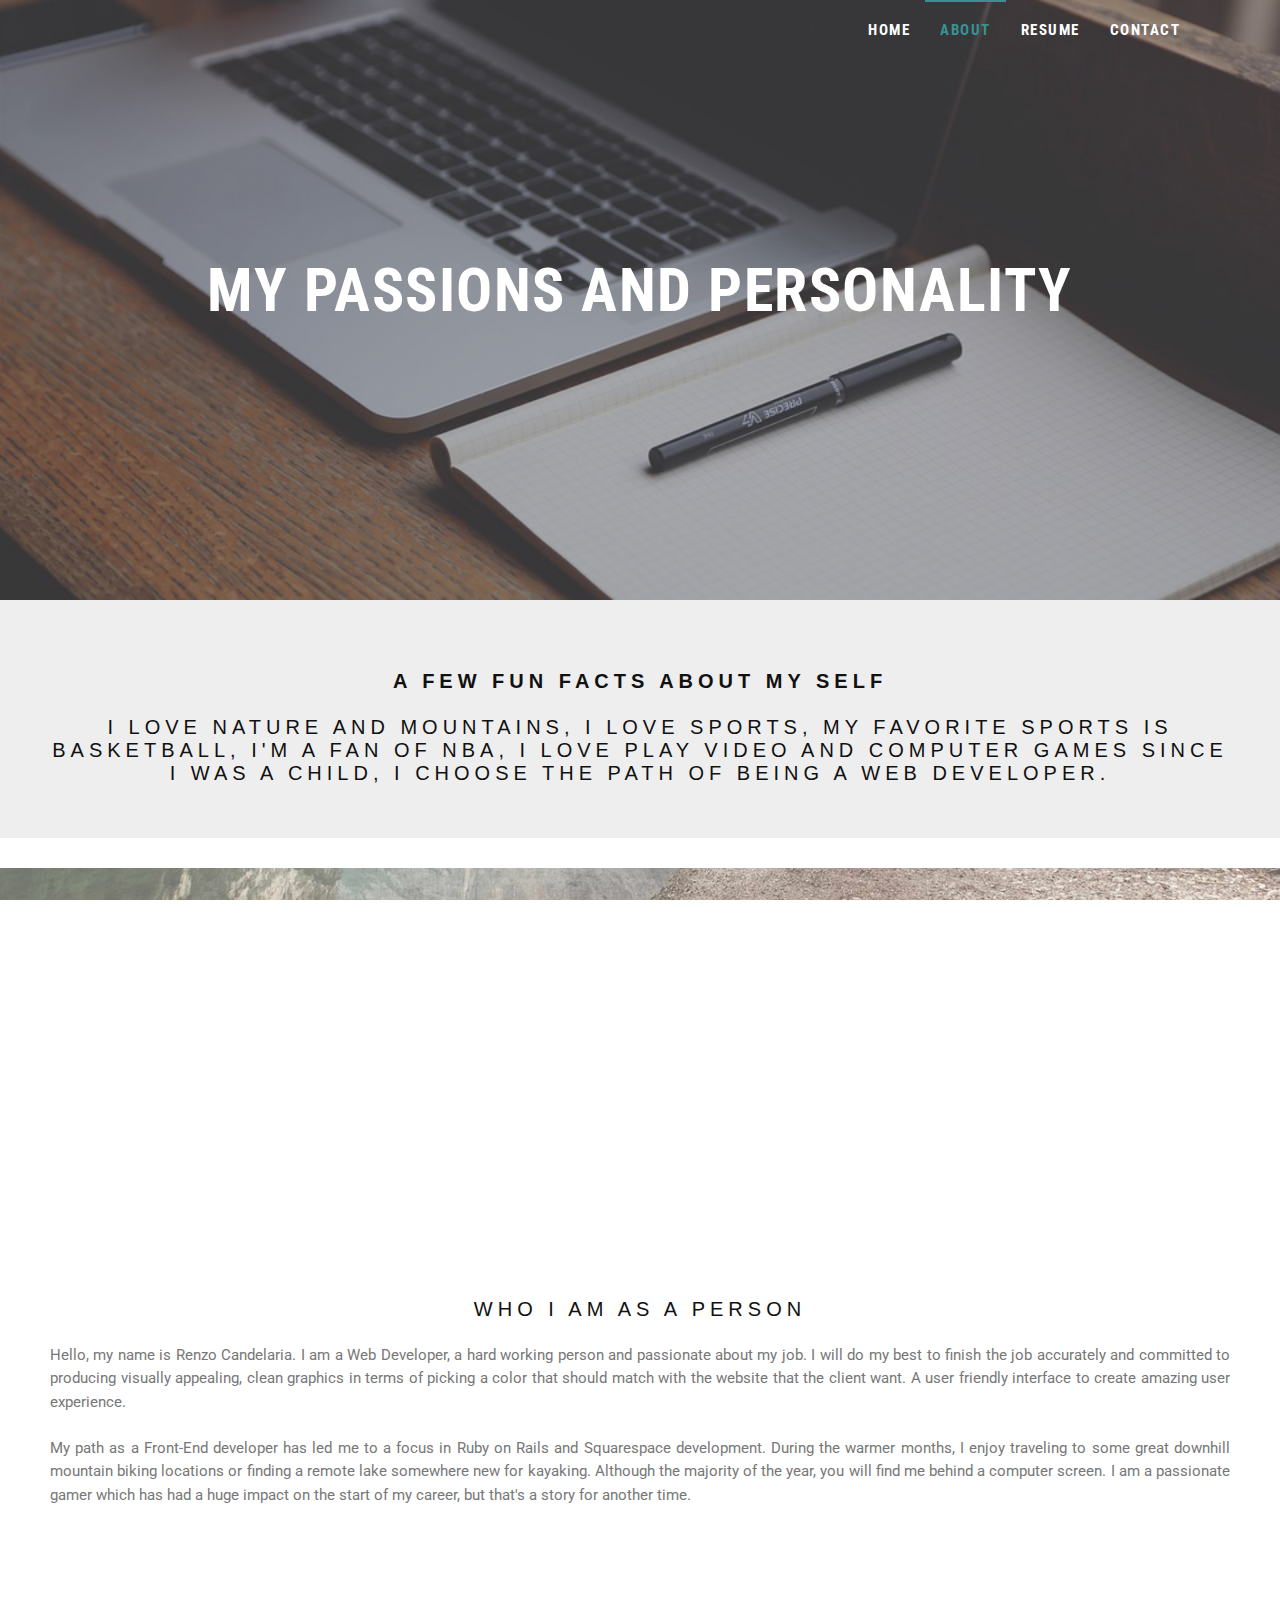
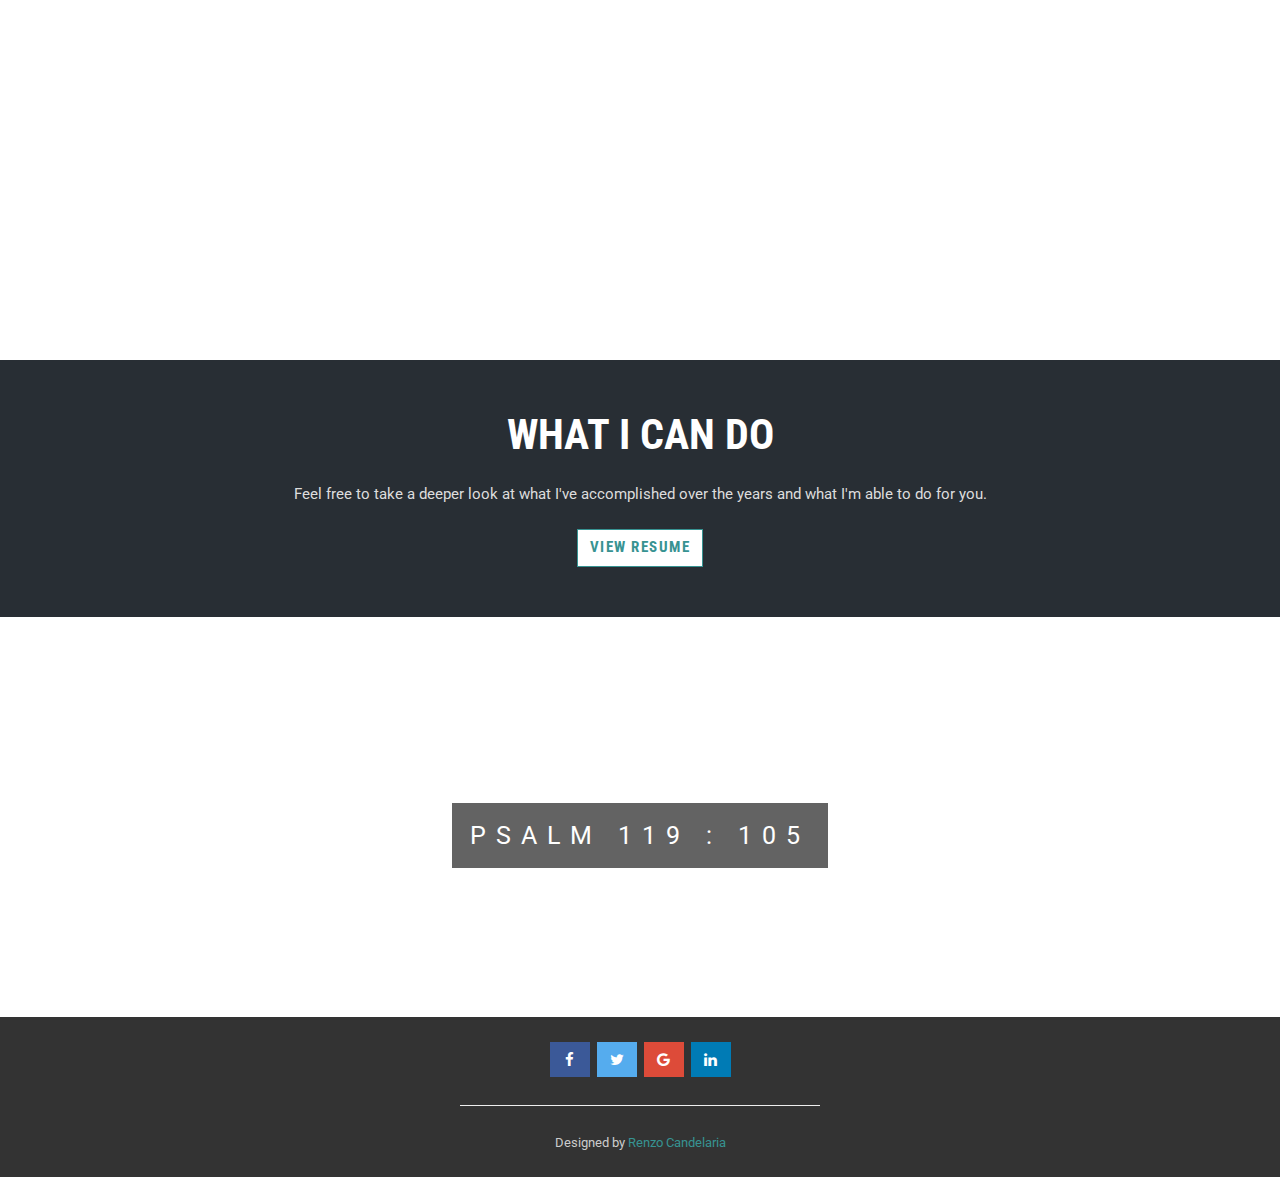
==== about.html @ a4ddac32 "mywebsite" ====
<!DOCTYPE html>
<html>
  <head>
    <meta charset="utf-8">
    <meta http-equiv="X-UA-Compatible" content="IE=edge">
    <title>Portfolio</title>
    <meta name="description" content="">
    <meta name="viewport" content="width=device-width, initial-scale=1">
    <meta name="robots" content="all,follow">
    <!-- Bootstrap CSS-->
    <link rel="stylesheet" href="css/bootstrap.min.css">
    <!-- Font Awesome & Pixeden Icon Stroke icon font-->
    <link rel="stylesheet" href="css/font-awesome.min.css">
    <link rel="stylesheet" href="css/pe-icon-7-stroke.css">
    <!-- Google fonts - Roboto Condensed & Roboto-->
    <link rel="stylesheet" href="https://fonts.googleapis.com/css?family=Roboto+Condensed:700|Roboto:300,400">
    <!-- lightbox-->
    <link rel="stylesheet" href="css/lightbox.min.css">
    <!-- theme stylesheet-->
    <link rel="stylesheet" href="css/style.sea.css" id="theme-stylesheet">
    <!-- Custom stylesheet - for your changes-->
    <link rel="stylesheet" href="css/custom.css">
    <!-- Favicon-->
    <link rel="shortcut icon" href="img/me.png">
    <!-- Tweaks for older IEs--><!--[if lt IE 9]>
        <script src="https://oss.maxcdn.com/html5shiv/3.7.2/html5shiv.min.js"></script>
        <script src="https://oss.maxcdn.com/respond/1.4.2/respond.min.js"></script><![endif]-->

    <style>
    /* PARALLAX SCROLLING CSS */
     .bgimg-1, .bgimg-2, .bgimg-3 {
      position: relative;
      opacity: 0.65;
      background-attachment: fixed;
      background-position: center;
      background-repeat: no-repeat;
      background-size: cover;

    }
    .bgimg-1 {
      background-image: url("img/carousel2.jpg");
      min-height: 400px;
    }

    .bgimg-2 {
      background-image: url("img/carousel2.jpg");
      min-height: 400px;
    }

    .bgimg-3 {
      background-image: url("img/carousel2.jpg");
      min-height: 400px;
    }

    .caption {
      position: absolute;
      left: 0;
      top: 50%;
      width: 100%;
      text-align: center;
      color: #000;
    }

    .caption span.border {
      background-color: #111;
      color: #fff;
      padding: 18px;
      font-size: 25px;
      letter-spacing: 10px;
    }

    h3 {
      letter-spacing: 5px;
      text-transform: uppercase;
      font: 20px "Lato", sans-serif;
      color: #111;
    }


    /*
    //Turn off parallax scrolling for tablets and phones 
    @media only screen and (max-device-width: 1024px) {
      .bgimg-1, .bgimg-2, .bgimg-3 {
        background-attachment: scroll;
      }
    }
    */

    /* //PARALLAX SCROLLING CSS */

      .navbar-default{
        background-image: url("img/zz.jpg");
         min-height: 600px;

        /* Center and scale the image nicely */
        background-position: center;
        background-repeat: no-repeat;
        background-size: cover;
        
        /* Needed to position the navbar */
        position: relative;
      }

        .display-caption > h1{
        margin-top: -45px;
    }


        /* DISPLAY PICTURE IN MOBILE */
      @media (max-width: 992px){
        .navbar-default{
        background-image: url("img/zz.jpg");
         min-height: 300px;
      }
       .display-caption > h1{
        margin-top: 1px;
      font-size: 35px;
    }
      }
      
    </style>

  </head>
  <body class="about">
    <!-- navbar-->
    <header class="header">
      <div role="navigation" class="navbar navbar-default">
        <div class="container">
          <div class="navbar-header"><a href="index.html" class="navbar-brand"></a>
            <div class="navbar-buttons">
              <button type="button" data-toggle="collapse" data-target=".navbar-collapse" class="navbar-toggle navbar-btn">Menu<i class="fa fa-align-justify"></i></button>
            </div>
          </div>
          <div id="navigation" class="collapse navbar-collapse navbar-right">
            <ul class="nav navbar-nav">
              <li><a href="index.html">Home</a></li>
              <li class="active"><a href="about.html">About</a></li>
              <li><a href="resume.html">Resume</a></li>
              <li><a href="contact.html">Contact</a></li>
            </ul>
          </div>
        </div>
        <div class="caption display-caption">
            <h1 style="color: white; font-family: "> MY PASSIONS AND PERSONALITY </h1>
      </div>
    </header>

        <div class="jumbotron" style=" padding:70px 50px 30px 50px; text-align: justify;">
          <h3 class="text-align-center"> <strong> A few fun facts about my self </strong></h3>
          <h3 class="text-align-center">  I love nature and mountains, I love sports, my favorite sports is Basketball, I'm a fan of NBA, I love play video and computer games since I was a child, I choose the path of being a Web Developer.</h3>
        </div>

    <div class="bgimg-1">
      
    </div>

    <div style="color: #777;background-color:white;text-align:center; padding:30px 50px;text-align: justify;">
      <h3 class="text-align-center">Who I am as a person</h3>
      <p>  Hello, my name is Renzo Candelaria. I am a Web Developer, a hard working person and passionate about my job. I will do my best to finish the job accurately and committed to producing visually appealing, clean graphics in terms of picking a color that should match with the website that the client want. A user friendly interface to create amazing user experience. 

       <br><br>

       My path as a Front-End developer has led me to a focus in Ruby on Rails and Squarespace development. During the warmer months, I enjoy traveling to some great downhill mountain biking locations or finding a remote lake somewhere new for kayaking. Although the majority of the year, you will find me behind a computer screen. I am a passionate gamer which has had a huge impact on the start of my career, but that's a story for another time. </p>
    </div>

   

    <div class="bgimg-2">
  
    </div>

<div style="position:relative;" class="text-align-center">
  <div style="color:#ddd;background-color:#282E34;text-align:center;padding:50px 80px;text-align: justify;">
    <h2 style="color: white; " class="text-align-center"> WHAT I CAN DO </h2>
  <p class="text-align-center"> Feel free to take a deeper look at what I've accomplished over the years and what I'm able to do for you.</p>

  <a href="resume.html"><div class="text-align-center"> <button class="btn btn-primary filter-button btn-md" data-filter="all"> VIEW RESUME </button> </div> </a>
  </div>
</div>

<div class="bgimg-3">
  <div class="caption">
  <!-- <span class="border" style="background-color:transparent;font-size:25px;color: #f7f7f7;">PSALM 119:105</span> -->
  <span class="border">PSALM 119 : 105</span>
  </div>
  <div class="caption">
        
  </div>
</div>
















  
    <footer class="footer">
      <div class="footer__copyright">
        <div class="container">
          <div class="row">
            <div class="col-md-4">  
            </div>
            <div class="col-md-4" style="text-align: center;">
              <a href="https://www.facebook.com/shtzuu" target="_blank" class="fa fa-facebook"></a>
              <a href="https://www.twitter.com/shtzuu#" target="_blank" class="fa fa-twitter"></a>
              <a href="#" class="fa fa-google"></a>  
              <a href="https://www.linkedin.com/in/renzocandelaria/" target="_blank" class="fa fa-linkedin"></a>
              <hr>
              Designed by <a href="https://www.facebook.com/shtzuu"> Renzo Candelaria </a>
            </div>
            <div class="col-md-4">
            </div>
          </div>
        </div>
      </div>
    </footer>
    <!-- Javascript files-->
    <script src="https://ajax.googleapis.com/ajax/libs/jquery/1.11.0/jquery.min.js"></script>
    <script src="js/bootstrap.min.js"></script>
    <script src="js/jquery.cookie.js"> </script>
    <script src="js/lightbox.min.js"></script>
    <script src="js/front.js"></script><!-- substitute:livereload -->
    <!-- Google Analytics: change UA-XXXXX-X to be your site's ID.-->
    <!---->
    <script>
      (function(b,o,i,l,e,r){b.GoogleAnalyticsObject=l;b[l]||(b[l]=
      function(){(b[l].q=b[l].q||[]).push(arguments)});b[l].l=+new Date;
      e=o.createElement(i);r=o.getElementsByTagName(i)[0];
      e.src='//www.google-analytics.com/analytics.js';
      r.parentNode.insertBefore(e,r)}(window,document,'script','ga'));
      ga('create','UA-XXXXX-X');ga('send','pageview');
    </script>
  </body>
</html>
---- css/pe-icon-7-stroke.css ----
@font-face {
	font-family: 'Pe-icon-7-stroke';
	src:url('fonts/Pe-icon-7-stroke.eot?d7yf1v');
	src:url('fonts/Pe-icon-7-stroke.eot?#iefixd7yf1v') format('embedded-opentype'),
		url('fonts/Pe-icon-7-stroke.woff?d7yf1v') format('woff'),
		url('fonts/Pe-icon-7-stroke.ttf?d7yf1v') format('truetype'),
		url('fonts/Pe-icon-7-stroke.svg?d7yf1v#Pe-icon-7-stroke') format('svg');
	font-weight: normal;
	font-style: normal;
}

[class^="pe-7s-"], [class*=" pe-7s-"] {
	display: inline-block;
	font-family: 'Pe-icon-7-stroke';
	speak: none;
	font-style: normal;
	font-weight: normal;
	font-variant: normal;
	text-transform: none;
	line-height: 1;

	/* Better Font Rendering =========== */
	-webkit-font-smoothing: antialiased;
	-moz-osx-font-smoothing: grayscale;
}

.pe-7s-album:before {
	content: "\e6aa";
}
.pe-7s-arc:before {
	content: "\e6ab";
}
.pe-7s-back-2:before {
	content: "\e6ac";
}
.pe-7s-bandaid:before {
	content: "\e6ad";
}
.pe-7s-car:before {
	content: "\e6ae";
}
.pe-7s-diamond:before {
	content: "\e6af";
}
.pe-7s-door-lock:before {
	content: "\e6b0";
}
.pe-7s-eyedropper:before {
	content: "\e6b1";
}
.pe-7s-female:before {
	content: "\e6b2";
}
.pe-7s-gym:before {
	content: "\e6b3";
}
.pe-7s-hammer:before {
	content: "\e6b4";
}
.pe-7s-headphones:before {
	content: "\e6b5";
}
.pe-7s-helm:before {
	content: "\e6b6";
}
.pe-7s-hourglass:before {
	content: "\e6b7";
}
.pe-7s-leaf:before {
	content: "\e6b8";
}
.pe-7s-magic-wand:before {
	content: "\e6b9";
}
.pe-7s-male:before {
	content: "\e6ba";
}
.pe-7s-map-2:before {
	content: "\e6bb";
}
.pe-7s-next-2:before {
	content: "\e6bc";
}
.pe-7s-paint-bucket:before {
	content: "\e6bd";
}
.pe-7s-pendrive:before {
	content: "\e6be";
}
.pe-7s-photo:before {
	content: "\e6bf";
}
.pe-7s-piggy:before {
	content: "\e6c0";
}
.pe-7s-plugin:before {
	content: "\e6c1";
}
.pe-7s-refresh-2:before {
	content: "\e6c2";
}
.pe-7s-rocket:before {
	content: "\e6c3";
}
.pe-7s-settings:before {
	content: "\e6c4";
}
.pe-7s-shield:before {
	content: "\e6c5";
}
.pe-7s-smile:before {
	content: "\e6c6";
}
.pe-7s-usb:before {
	content: "\e6c7";
}
.pe-7s-vector:before {
	content: "\e6c8";
}
.pe-7s-wine:before {
	content: "\e6c9";
}
.pe-7s-cloud-upload:before {
	content: "\e68a";
}
.pe-7s-cash:before {
	content: "\e68c";
}
.pe-7s-close:before {
	content: "\e680";
}
.pe-7s-bluetooth:before {
	content: "\e68d";
}
.pe-7s-cloud-download:before {
	content: "\e68b";
}
.pe-7s-way:before {
	content: "\e68e";
}
.pe-7s-close-circle:before {
	content: "\e681";
}
.pe-7s-id:before {
	content: "\e68f";
}
.pe-7s-angle-up:before {
	content: "\e682";
}
.pe-7s-wristwatch:before {
	content: "\e690";
}
.pe-7s-angle-up-circle:before {
	content: "\e683";
}
.pe-7s-world:before {
	content: "\e691";
}
.pe-7s-angle-right:before {
	content: "\e684";
}
.pe-7s-volume:before {
	content: "\e692";
}
.pe-7s-angle-right-circle:before {
	content: "\e685";
}
.pe-7s-users:before {
	content: "\e693";
}
.pe-7s-angle-left:before {
	content: "\e686";
}
.pe-7s-user-female:before {
	content: "\e694";
}
.pe-7s-angle-left-circle:before {
	content: "\e687";
}
.pe-7s-up-arrow:before {
	content: "\e695";
}
.pe-7s-angle-down:before {
	content: "\e688";
}
.pe-7s-switch:before {
	content: "\e696";
}
.pe-7s-angle-down-circle:before {
	content: "\e689";
}
.pe-7s-scissors:before {
	content: "\e697";
}
.pe-7s-wallet:before {
	content: "\e600";
}
.pe-7s-safe:before {
	content: "\e698";
}
.pe-7s-volume2:before {
	content: "\e601";
}
.pe-7s-volume1:before {
	content: "\e602";
}
.pe-7s-voicemail:before {
	content: "\e603";
}
.pe-7s-video:before {
	content: "\e604";
}
.pe-7s-user:before {
	content: "\e605";
}
.pe-7s-upload:before {
	content: "\e606";
}
.pe-7s-unlock:before {
	content: "\e607";
}
.pe-7s-umbrella:before {
	content: "\e608";
}
.pe-7s-trash:before {
	content: "\e609";
}
.pe-7s-tools:before {
	content: "\e60a";
}
.pe-7s-timer:before {
	content: "\e60b";
}
.pe-7s-ticket:before {
	content: "\e60c";
}
.pe-7s-target:before {
	content: "\e60d";
}
.pe-7s-sun:before {
	content: "\e60e";
}
.pe-7s-study:before {
	content: "\e60f";
}
.pe-7s-stopwatch:before {
	content: "\e610";
}
.pe-7s-star:before {
	content: "\e611";
}
.pe-7s-speaker:before {
	content: "\e612";
}
.pe-7s-signal:before {
	content: "\e613";
}
.pe-7s-shuffle:before {
	content: "\e614";
}
.pe-7s-shopbag:before {
	content: "\e615";
}
.pe-7s-share:before {
	content: "\e616";
}
.pe-7s-server:before {
	content: "\e617";
}
.pe-7s-search:before {
	content: "\e618";
}
.pe-7s-film:before {
	content: "\e6a5";
}
.pe-7s-science:before {
	content: "\e619";
}
.pe-7s-disk:before {
	content: "\e6a6";
}
.pe-7s-ribbon:before {
	content: "\e61a";
}
.pe-7s-repeat:before {
	content: "\e61b";
}
.pe-7s-refresh:before {
	content: "\e61c";
}
.pe-7s-add-user:before {
	content: "\e6a9";
}
.pe-7s-refresh-cloud:before {
	content: "\e61d";
}
.pe-7s-paperclip:before {
	content: "\e69c";
}
.pe-7s-radio:before {
	content: "\e61e";
}
.pe-7s-note2:before {
	content: "\e69d";
}
.pe-7s-print:before {
	content: "\e61f";
}
.pe-7s-network:before {
	content: "\e69e";
}
.pe-7s-prev:before {
	content: "\e620";
}
.pe-7s-mute:before {
	content: "\e69f";
}
.pe-7s-power:before {
	content: "\e621";
}
.pe-7s-medal:before {
	content: "\e6a0";
}
.pe-7s-portfolio:before {
	content: "\e622";
}
.pe-7s-like2:before {
	content: "\e6a1";
}
.pe-7s-plus:before {
	content: "\e623";
}
.pe-7s-left-arrow:before {
	content: "\e6a2";
}
.pe-7s-play:before {
	content: "\e624";
}
.pe-7s-key:before {
	content: "\e6a3";
}
.pe-7s-plane:before {
	content: "\e625";
}
.pe-7s-joy:before {
	content: "\e6a4";
}
.pe-7s-photo-gallery:before {
	content: "\e626";
}
.pe-7s-pin:before {
	content: "\e69b";
}
.pe-7s-phone:before {
	content: "\e627";
}
.pe-7s-plug:before {
	content: "\e69a";
}
.pe-7s-pen:before {
	content: "\e628";
}
.pe-7s-right-arrow:before {
	content: "\e699";
}
.pe-7s-paper-plane:before {
	content: "\e629";
}
.pe-7s-delete-user:before {
	content: "\e6a7";
}
.pe-7s-paint:before {
	content: "\e62a";
}
.pe-7s-bottom-arrow:before {
	content: "\e6a8";
}
.pe-7s-notebook:before {
	content: "\e62b";
}
.pe-7s-note:before {
	content: "\e62c";
}
.pe-7s-next:before {
	content: "\e62d";
}
.pe-7s-news-paper:before {
	content: "\e62e";
}
.pe-7s-musiclist:before {
	content: "\e62f";
}
.pe-7s-music:before {
	content: "\e630";
}
.pe-7s-mouse:before {
	content: "\e631";
}
.pe-7s-more:before {
	content: "\e632";
}
.pe-7s-moon:before {
	content: "\e633";
}
.pe-7s-monitor:before {
	content: "\e634";
}
.pe-7s-micro:before {
	content: "\e635";
}
.pe-7s-menu:before {
	content: "\e636";
}
.pe-7s-map:before {
	content: "\e637";
}
.pe-7s-map-marker:before {
	content: "\e638";
}
.pe-7s-mail:before {
	content: "\e639";
}
.pe-7s-mail-open:before {
	content: "\e63a";
}
.pe-7s-mail-open-file:before {
	content: "\e63b";
}
.pe-7s-magnet:before {
	content: "\e63c";
}
.pe-7s-loop:before {
	content: "\e63d";
}
.pe-7s-look:before {
	content: "\e63e";
}
.pe-7s-lock:before {
	content: "\e63f";
}
.pe-7s-lintern:before {
	content: "\e640";
}
.pe-7s-link:before {
	content: "\e641";
}
.pe-7s-like:before {
	content: "\e642";
}
.pe-7s-light:before {
	content: "\e643";
}
.pe-7s-less:before {
	content: "\e644";
}
.pe-7s-keypad:before {
	content: "\e645";
}
.pe-7s-junk:before {
	content: "\e646";
}
.pe-7s-info:before {
	content: "\e647";
}
.pe-7s-home:before {
	content: "\e648";
}
.pe-7s-help2:before {
	content: "\e649";
}
.pe-7s-help1:before {
	content: "\e64a";
}
.pe-7s-graph3:before {
	content: "\e64b";
}
.pe-7s-graph2:before {
	content: "\e64c";
}
.pe-7s-graph1:before {
	content: "\e64d";
}
.pe-7s-graph:before {
	content: "\e64e";
}
.pe-7s-global:before {
	content: "\e64f";
}
.pe-7s-gleam:before {
	content: "\e650";
}
.pe-7s-glasses:before {
	content: "\e651";
}
.pe-7s-gift:before {
	content: "\e652";
}
.pe-7s-folder:before {
	content: "\e653";
}
.pe-7s-flag:before {
	content: "\e654";
}
.pe-7s-filter:before {
	content: "\e655";
}
.pe-7s-file:before {
	content: "\e656";
}
.pe-7s-expand1:before {
	content: "\e657";
}
.pe-7s-exapnd2:before {
	content: "\e658";
}
.pe-7s-edit:before {
	content: "\e659";
}
.pe-7s-drop:before {
	content: "\e65a";
}
.pe-7s-drawer:before {
	content: "\e65b";
}
.pe-7s-download:before {
	content: "\e65c";
}
.pe-7s-display2:before {
	content: "\e65d";
}
.pe-7s-display1:before {
	content: "\e65e";
}
.pe-7s-diskette:before {
	content: "\e65f";
}
.pe-7s-date:before {
	content: "\e660";
}
.pe-7s-cup:before {
	content: "\e661";
}
.pe-7s-culture:before {
	content: "\e662";
}
.pe-7s-crop:before {
	content: "\e663";
}
.pe-7s-credit:before {
	content: "\e664";
}
.pe-7s-copy-file:before {
	content: "\e665";
}
.pe-7s-config:before {
	content: "\e666";
}
.pe-7s-compass:before {
	content: "\e667";
}
.pe-7s-comment:before {
	content: "\e668";
}
.pe-7s-coffee:before {
	content: "\e669";
}
.pe-7s-cloud:before {
	content: "\e66a";
}
.pe-7s-clock:before {
	content: "\e66b";
}
.pe-7s-check:before {
	content: "\e66c";
}
.pe-7s-chat:before {
	content: "\e66d";
}
.pe-7s-cart:before {
	content: "\e66e";
}
.pe-7s-camera:before {
	content: "\e66f";
}
.pe-7s-call:before {
	content: "\e670";
}
.pe-7s-calculator:before {
	content: "\e671";
}
.pe-7s-browser:before {
	content: "\e672";
}
.pe-7s-box2:before {
	content: "\e673";
}
.pe-7s-box1:before {
	content: "\e674";
}
.pe-7s-bookmarks:before {
	content: "\e675";
}
.pe-7s-bicycle:before {
	content: "\e676";
}
.pe-7s-bell:before {
	content: "\e677";
}
.pe-7s-battery:before {
	content: "\e678";
}
.pe-7s-ball:before {
	content: "\e679";
}
.pe-7s-back:before {
	content: "\e67a";
}
.pe-7s-attention:before {
	content: "\e67b";
}
.pe-7s-anchor:before {
	content: "\e67c";
}
.pe-7s-albums:before {
	content: "\e67d";
}
.pe-7s-alarm:before {
	content: "\e67e";
}
.pe-7s-airplay:before {
	content: "\e67f";
}
---- css/style.sea.css ----
@media (max-width: 992px) {

  .about .navbar-default {
    background-color: transparent; /*ALIWA*/

  }

}




  
.header {
  width: 100%;
}
.navbar {
  z-index: 10;
  text-transform: uppercase;
  letter-spacing: 0.1em;
  border-left: none;
  border-right: none;
}
.navbar a.navbar-brand {
  font-weight: bold;
  letter-spacing: 0.2em;
  color: #379392;
}
.navbar a.navbar-brand:focus,
.navbar a.navbar-brand:hover {
  border-bottom: none;
}
.navbar .navbar-nav > li > a {
  font-weight: bold;
}
@media (min-width: 768px) {
  .navbar ul.nav > li > a {
    border-top: solid 2px transparent;
    padding-top: 16.5px;
  }
  .navbar ul.nav > li > a:hover,
  .navbar ul.nav > li > a:focus {
    border-top-color: #379392;
    border-bottom: none;
  }
  .navbar ul.nav > li.active > a,
  .navbar ul.nav > li.open > a {
    text-decoration: none !important;
    border-top-color: #379392;
  }
}
@media (min-width: 768px) {
  .home .navbar-default {
    background-color: transparent; /*NAVBAR IN MOBILE*/
  }
  .home .navbar-default a.navbar-brand {
    text-shadow: 0 1px 2px rgba(0, 0, 0, 0.6);
  }
  .home .navbar-default .navbar-nav > li > a { /* NAVBAR COLOR */
    color: #fff;
    text-shadow: 0 1px 2px rgba(0, 0, 0, 0.6);
  }
  .home .navbar-default .navbar-brand {
    color: #fff;
    position: relative;
    top: 0;
  }
  .home .navbar-default .navbar-brand:hover,
  .home .navbar-default .navbar-brand:focus {
    color: #fff;
    top: 2px;
  }
  .home .navbar-default ul.nav > li > a:hover, /* NAVBAR HOVER COLOR*/
  .home .navbar-default ul.nav > li > a:focus {
    border-top-color: #379392;
    color: #379392;
  }
  .home .navbar-default ul.nav > li.active > a,
  .home .navbar-default ul.nav > li.open > a {
    text-decoration: none !important;
    border-top-color: #379392; /* HOME ONLY */
    color: #379392; /* NAVBAR ACTIVE COLOR */ 
  }
}
.navbar-toggle {
  text-transform: uppercase;
  letter-spacing: 0.1em;
  color: #000;
}
ul.dropdown-menu li a {
  -webkit-transition: all 0.2s ease-out;
  -moz-transition: all 0.2s ease-out;
  transition: all 0.2s ease-out;
}
ul.dropdown-menu li a:hover {
  -webkit-transition: all 0.2s ease-out;
  -moz-transition: all 0.2s ease-out;
  transition: all 0.2s ease-out;
  border-bottom: none;
}
#login-modal {
  overflow: hidden;
}
#login-modal .modal-header h4 {
  text-transform: uppercase;
}
#login-modal form {
  margin-bottom: 23px;
}
#login-modal a {
  color: #379392;
}
#login-modal p {
  font-weight: 300;
  margin-bottom: 23px;
  font-size: 14px;
}
.modal-backdrop {
  z-index: 1035;
}
/*

=====================
GENERAL
=====================

*/
html {
  height: 100%;
}
body {
  height: 100%;
}
header {
  z-index: 1000;
}
section {
  position: relative;
  padding-top: 90px;
  padding-bottom: 90px;
}
section.section--no-padding {
  padding-top: 0;
  padding-bottom: 0;
}
section.section--no-padding-bottom {
  padding-bottom: 0;
}
section.section--padding-bottom-small {
  padding-bottom: 30px;
}
.italic {
  font-style: italic;
  font-family: "Roboto Slab", "Times New Roman", Times, serif;
}
.heading {
  margin-bottom: 20px;
}
.heading:after {
  content: " ";
  display: block;
  width: 40px;
  height: 1px;
  margin: 10px 0 20px;
  background: #379392;
}
.img-responsive {
  margin: 0 auto;
}
.no-space .box {
  margin: 0 -15px;
  padding: 0;
}
.no-space.padding-horizontal {
  padding-left: 15px;
  padding-right: 15px;
}
.margin-top {
  margin-top: 30px;
}
.margin-bottom {
  margin-bottom: 30px !important;
}
.margin-bottom--medium {
  margin-bottom: 45px !important;
}
.margin-bottom--big {
  margin-bottom: 60px !important;
}
a,
button {
  -webkit-transition: all 0.2s ease-out;
  -moz-transition: all 0.2s ease-out;
  transition: all 0.2s ease-out;
}
a i.fa,
button i.fa {
  margin: 0 5px;
}
a {
  text-decoration: none;
}
a:hover {
  text-decoration: none;
}
.clickable {
  cursor: pointer !important;
}
.required {
  color: #379392;
}
.accent {
  color: #379392;
}
.text-uppercase {
  text-transform: uppercase;
  letter-spacing: 0.1em;
}
.list-style-none {
  list-style: none;
}
.weight-300 {
  font-weight: 300 !important;
}
.weight-500 {
  font-weight: 500 !important;
}
.weight-700 {
  font-weight: 700 !important;
}
.text-gray {
  color: #555555;
}
.text-gray-light {
  color: #999999;
}
.text-gray-lighter {
  color: #eeeeee;
}
.background-gray-lightest {
  background: #f7f7f7;
}
.background-gray-lighter {
  background: #eeeeee;
}
.background-gray-light {
  background: #999999;
}
.background-gray {
  background: #555555;
}
.negative-margin {
  margin-top: -60px;
}
.pages {
  text-align: center;
}
#map {
  height: 600px;
}
.btn-ghost {
  color: #379392;
  background-color: transparent;
  border-color: #379392;
}
.btn-ghost:hover,
.btn-ghost:focus,
.btn-ghost:active,
.btn-ghost.active,
.open .dropdown-toggle.btn-ghost {
  color: #379392;
  background-color: rgba(0, 0, 0, 0);
  border-color: #266666;
}
.btn-ghost:active,
.btn-ghost.active,
.open .dropdown-toggle.btn-ghost {
  background-image: none;
}
.btn-ghost.disabled,
.btn-ghost[disabled],
fieldset[disabled] .btn-ghost,
.btn-ghost.disabled:hover,
.btn-ghost[disabled]:hover,
fieldset[disabled] .btn-ghost:hover,
.btn-ghost.disabled:focus,
.btn-ghost[disabled]:focus,
fieldset[disabled] .btn-ghost:focus,
.btn-ghost.disabled:active,
.btn-ghost[disabled]:active,
fieldset[disabled] .btn-ghost:active,
.btn-ghost.disabled.active,
.btn-ghost[disabled].active,
fieldset[disabled] .btn-ghost.active {
  background-color: transparent;
  border-color: #379392;
}
.btn-ghost .badge {
  color: transparent;
  background-color: #379392;
}
.btn-ghost:hover,
.btn-ghost:focus,
.btn-ghost:active,
.btn-ghost.active,
.open .dropdown-toggle.btn-ghost {
  color: #fff;
  background-color: #379392;
  border-color: #379392;
}
.btn-white {
  color: #fff;
  background-color: transparent;
  border-color: #fff;
}
.btn-white:hover,
.btn-white:focus,
.btn-white:active,
.btn-white.active,
.open .dropdown-toggle.btn-white {
  color: #fff;
  background-color: rgba(0, 0, 0, 0);
  border-color: #e0e0e0;
}
.btn-white:active,
.btn-white.active,
.open .dropdown-toggle.btn-white {
  background-image: none;
}
.btn-white.disabled,
.btn-white[disabled],
fieldset[disabled] .btn-white,
.btn-white.disabled:hover,
.btn-white[disabled]:hover,
fieldset[disabled] .btn-white:hover,
.btn-white.disabled:focus,
.btn-white[disabled]:focus,
fieldset[disabled] .btn-white:focus,
.btn-white.disabled:active,
.btn-white[disabled]:active,
fieldset[disabled] .btn-white:active,
.btn-white.disabled.active,
.btn-white[disabled].active,
fieldset[disabled] .btn-white.active {
  background-color: transparent;
  border-color: #fff;
}
.btn-white .badge {
  color: transparent;
  background-color: #fff;
}
.btn-white:hover,
.btn-white:focus,
.btn-white:active,
.btn-white.active,
.open .dropdown-toggle.btn-white {
  color: #379392;
  background-color: #fff;
  border-color: #fff;
}

@media (max-width: 767px) {
  .home .navbar .btn-white {
    color: #379392;
    background-color: transparent;
    border-color: #379392;
  }
  .home .navbar .btn-white:hover,
  .home .navbar .btn-white:focus,
  .home .navbar .btn-white:active,
  .home .navbar .btn-white.active,
  .open .dropdown-toggle.home .navbar .btn-white {
    color: #379392;
    background-color: rgba(0, 0, 0, 0);
    border-color: #266666;
  }
  .home .navbar .btn-white:active,
  .home .navbar .btn-white.active,
  .open .dropdown-toggle.home .navbar .btn-white {
    background-image: none;
  }
  .home .navbar .btn-white.disabled,
  .home .navbar .btn-white[disabled],
  fieldset[disabled] .home .navbar .btn-white,
  .home .navbar .btn-white.disabled:hover,
  .home .navbar .btn-white[disabled]:hover,
  fieldset[disabled] .home .navbar .btn-white:hover,
  .home .navbar .btn-white.disabled:focus,
  .home .navbar .btn-white[disabled]:focus,
  fieldset[disabled] .home .navbar .btn-white:focus,
  .home .navbar .btn-white.disabled:active,
  .home .navbar .btn-white[disabled]:active,
  fieldset[disabled] .home .navbar .btn-white:active,
  .home .navbar .btn-white.disabled.active,
  .home .navbar .btn-white[disabled].active,
  fieldset[disabled] .home .navbar .btn-white.active {
    background-color: transparent;
    border-color: #379392;
  }
  .home .navbar .btn-white .badge {
    color: transparent;
    background-color: #379392;
  }
}
.icon {
  display: inline-block;
  width: 80px;
  height: 80px;
  line-height: 80px;
  border-radius: 40px;
  border: solid 1px #379392;
  color: #379392;
  -webkit-transition: all 0.2s ease-out;
  -moz-transition: all 0.2s ease-out;
  transition: all 0.2s ease-out;
  font-size: 40px;
  margin: 0 auto 15px;
  text-align: center;
}
.icon.brand-secondary {
  border-color: #ccc;
  color: #ccc;
}
.icon.brand-terciary {
  border-color: #41A6CA;
  color: #41A6CA;
}
.icon.brand-four {
  border-color: #283044;
  color: #283044;
}
.full-image img {
  width: 100%;
  max-width: 100%;
}
.full-image figcaption {
  text-align: center;
  text-transform: uppercase;
  letter-spacing: 0.1em;
  color: #999999;
  font-size: 13px;
  font-weight: bold;
  padding: 20px;
}
/*

=====================
SOCIAL LINKS
=====================

*/
.contact-form {
  margin-bottom: 20px;
}
p.social {
  margin-top: 20px;
}
p.social a {
  margin: 0 10px 10px 0;
  color: #fff;
  display: inline-block;
  width: 40px;
  height: 40px;
  border-radius: 20px;
  line-height: 40px;
  font-size: 15px;
  text-align: center;
  vertical-align: bottom;
  border: solid 1px #999999;
  color: #999999;
  -webkit-transition: all 0.2s ease-out;
  -moz-transition: all 0.2s ease-out;
  transition: all 0.2s ease-out;
}
p.social a:hover {
  color: #379392;
  border-color: #379392;
}
p.social a i {
  vertical-align: bottom;
  line-height: 40px;
}
p.social.social--outline a {
  background: transparent;
}
p.social.social--outline a.facebook {
  color: #4460ae;
  border-color: #4460ae;
}
p.social.social--outline a.gplus {
  color: #c21f25;
  border-color: #c21f25;
}
p.social.social--outline a.twitter {
  color: #3cf;
  border-color: #3cf;
}
p.social.social--outline a.instagram {
  color: #cd4378;
  border-color: #cd4378;
}
p.social.social--outline a.email {
  color: #4a7f45;
  border-color: #4a7f45;
}
p.social.social--outline a.link {
  color: #871AFF;
  border-color: #871AFF;
}
p.social.social--big a {
  width: 50px;
  height: 50px;
  border-radius: 25px;
  line-height: 50px;
  font-size: 20px;
}
p.social.social--big i {
  line-height: 50px;
}
/* breadcrumbs */
.breadcrumb {
  font-family: "Roboto Condensed", Helvetica, Arial, sans-serif;
  text-transform: uppercase;
  letter-spacing: 0.1em;
  text-align: left;
  font-size: 13px;
}
.box-simple {
  text-align: left;
  margin-bottom: 46px;
}
.box-simple .icon {
  display: block;
  float: left;
  margin: 0 30px 30px 0;
}
.box-simple .content {
  float: left;
  width: calc(100% - 110px);
}
.box-simple p {
  color: #999999;
}
.box-simple.box-white {
  padding: 20px;
  border: dotted 1px #999999;
}
.box-simple.box-white .icon {
  color: #555555;
  border-color: transparent;
  font-size: 70px;
}
.box-simple.box-dark {
  padding: 20px;
  border: dotted 1px #999999;
  background: #555555;
  color: #fff;
}
.box-simple.box-dark .icon {
  color: #f7f7f7;
  border-color: transparent;
  font-size: 70px;
}
.box-simple.box-dark h3 {
  color: #fff;
}
.box-simple.box-dark h3 a {
  color: #fff;
}
.box-simple.box-dark p {
  color: #fff;
}
.box-image {
  position: relative;
  overflow: hidden;
  text-align: center;
  margin: 15px 0;
}
.box-image .bg {
  position: absolute;
  top: auto;
  bottom: 0;
  width: 100%;
  height: 100%;
  opacity: 0;
  filter: alpha(opacity=0);
  background: #379392;
}
.box-image .name {
  position: absolute;
  width: 100%;
  height: 50%;
  bottom: 0;
  -webkit-transform: translate(0, 100%);
  -ms-transform: translate(0, 100%);
  transform: translate(0, 100%);
  -webkit-transition: all 0.2s ease-out;
  -moz-transition: all 0.2s ease-out;
  transition: all 0.2s ease-out;
  color: #fff;
  padding: 0 20px;
}
.box-image .name h3 {
  color: #fff;
  text-transform: uppercase;
  font-size: 21px;
  letter-spacing: 0.08em;
}
.box-image .name h3 a {
  color: #fff;
  text-decoration: none;
}
.box-image .text {
  position: absolute;
  width: 100%;
  height: 50%;
  top: 0;
  -webkit-transform: translate(0, -150%);
  -ms-transform: translate(0, -150%);
  transform: translate(0, -150%);
  -webkit-transition: all 0.2s ease-out;
  -moz-transition: all 0.2s ease-out;
  transition: all 0.2s ease-out;
  color: #fff;
  padding: 0 20px;
}
.box-image:hover .bg {
  opacity: 0.7;
  filter: alpha(opacity=70);
}
.box-image:hover .name {
  position: absolute;
  -webkit-transform: translate(0, -75%);
  -ms-transform: translate(0, -75%);
  transform: translate(0, -75%);
}
.box-image:hover .text {
  position: absolute;
  -webkit-transform: translate(0, 100%);
  -ms-transform: translate(0, 100%);
  transform: translate(0, 100%);
}
.box-image-text {
  position: relative;
  background: #fff;
  overflow: hidden;
  text-align: center;
  margin: 15px 0;
}
.box-image-text .top {
  position: relative;
  margin-bottom: 10px;
}
.box-image-text .top .bg {
  position: absolute;
  top: auto;
  bottom: 0;
  width: 100%;
  height: 100%;
  opacity: 0;
  filter: alpha(opacity=0);
  background: #fff;
}
.box-image-text .top .logo {
  width: 100%;
  position: absolute;
  text-align: center;
  top: 50%;
  -webkit-transform: translate(0, -50%);
  -ms-transform: translate(0, -50%);
  transform: translate(0, -50%);
}
.box-image-text .top .name {
  position: absolute;
  width: 100%;
  height: 50%;
  bottom: 0;
  -webkit-transform: translate(0, 100%);
  -ms-transform: translate(0, 100%);
  transform: translate(0, 100%);
  -webkit-transition: all 0.2s ease-out;
  -moz-transition: all 0.2s ease-out;
  transition: all 0.2s ease-out;
  color: #fff;
  padding: 0 20px;
}
.box-image-text .top .name h3 {
  color: #fff;
  text-transform: uppercase;
  font-size: 21px;
  letter-spacing: 0.08em;
}
.box-image-text .top .name h3 a {
  color: #fff;
  text-decoration: none;
}
.box-image-text .top .name h4 {
  color: #fff;
  text-transform: uppercase;
  font-size: 21px;
  letter-spacing: 0.08em;
}
.box-image-text .top .name h4 a {
  color: #fff;
  text-decoration: none;
}
.box-image-text .top .text {
  position: absolute;
  width: 100%;
  height: 50%;
  top: 0;
  -webkit-transform: translate(0, -150%);
  -ms-transform: translate(0, -150%);
  transform: translate(0, -150%);
  -webkit-transition: all 0.2s ease-out;
  -moz-transition: all 0.2s ease-out;
  transition: all 0.2s ease-out;
  color: #fff;
  padding: 0 20px;
}
.box-image-text .content {
  padding: 15px 15px 0 15px;
}
.box-image-text .content h3,
.box-image-text .content h4 {
  text-transform: uppercase;
  line-height: 1.5;
  color: #555555;
  font-weight: 800;
  letter-spacing: 0.08em;
}
.box-image-text .content p {
  color: #999999;
}
.box-image-text.bg-visible .bg {
  opacity: 0.8;
  filter: alpha(opacity=80);
}
.box-image-text:hover .bg {
  opacity: 0.7;
  filter: alpha(opacity=70);
}
.box-image-text:hover .name {
  position: absolute;
  -webkit-transform: translate(0, -75%);
  -ms-transform: translate(0, -75%);
  transform: translate(0, -75%);
}
.box-image-text:hover .text {
  position: absolute;
  -webkit-transform: translate(0, 100%);
  -ms-transform: translate(0, 100%);
  transform: translate(0, 100%);
}
/* universal box */
.box {
  background: #fff;
  margin: 0 0 30px;
  -webkit-box-sizing: border-box;
  -moz-box-sizing: border-box;
  box-sizing: border-box;
  padding: 20px 0;
  border-left: none;
  border-right: none;
}
.box .box-header {
  background: #f7f7f7;
  margin: -20px 0 20px;
  padding: 20px;
  border-bottom: solid 1px #eeeeee;
  text-transform: uppercase;
  letter-spacing: 0.08em;
}
.box .box-header:before,
.box .box-header:after {
  content: " ";
  display: table;
}
.box .box-header:after {
  clear: both;
}
.box .box-footer {
  background: #f7f7f7;
  margin: 30px 0 -20px;
  padding: 20px;
  border-top: solid 1px #eeeeee;
}
.box .box-footer:before,
.box .box-footer:after {
  content: " ";
  display: table;
}
.box .box-footer:after {
  clear: both;
}
@media (max-width: 991px) {
  .box .box-footer .btn {
    margin-bottom: 20px;
  }
}
/** CAROUSELS **/
#carousel-home {
  position: relative;
  top: -60px;
}
#carousel-home h1,
#carousel-home h2,
#carousel-home h3,
#carousel-home h4 {
  font-weight: 700;
  color: #fff;
}
@media (min-width: 1200px) {
  #carousel-home .super-heading {
    font-size: 70px;
  }
  #carousel-home .super-paragraph {
    font-size: 30px;
    font-weight: 300;
  }
}
@media (max-width: 767px) {
  #carousel-home .super-heading {
    font-size: 30px;
  }
  #carousel-home .super-paragraph {
    font-size: 20px;
    font-weight: 300;
  }
}
#carousel-home .carousel-caption .super-paragraph a,
#carousel-home .carousel-caption .super-paragraph a:hover {
  color: #fff;
}
#carousel-home .carousel-caption .super-paragraph a:hover {
  border-color: #fff;
}
/* original solution by https://codepen.io/Rowno/pen/Afykb */
.carousel-fade .carousel-inner .item {
  -webkit-transition-property: opacity;
  transition-property: opacity;
}
.carousel-fade .carousel-inner .item,
.carousel-fade .carousel-inner .active.left,
.carousel-fade .carousel-inner .active.right {
  opacity: 0;
}
.carousel-fade .carousel-inner .active,
.carousel-fade .carousel-inner .next.left,
.carousel-fade .carousel-inner .prev.right {
  opacity: 1;
}
.carousel-fade .carousel-inner .next,
.carousel-fade .carousel-inner .prev,
.carousel-fade .carousel-inner .active.left,
.carousel-fade .carousel-inner .active.right {
  left: 0;
  -webkit-transform: translate3d(0, 0, 0);
  transform: translate3d(0, 0, 0);
}
.carousel-fade .carousel-control {
  z-index: 2;
}
/* carousel fullscreen */
.carousel-fullscreen .carousel-inner {
  height: 70vh;
  min-height: 600px;
}
.carousel-fullscreen .carousel-inner .item {
  height: 70vh;
  min-height: 600px;
  background-position: center center;
  background-repeat: no-repeat;
  background-size: cover;
}
/* carousel fullscreen - vertically centered caption*/
.carousel-fullscreen .carousel-caption {
  top: 50%;
  bottom: auto;
  -webkit-transform: translate(0, -50%);
  -ms-transform: translate(0, -50%);
  transform: translate(0, -50%);
}
/* overlay for better readibility of the caption  */
.overlay {
  position: absolute;
  width: 100%;
  height: 100%;
  background: #000;
  opacity: 0.25;
  transition: all 0.2s ease-out;
}
.icon-prev-custom,
.icon-next-custom {
  position: absolute;
  top: 50%;
  margin-top: -10px;
  z-index: 100;
  display: inline-block;
}
.icon-prev-custom {
  left: 50%;
  margin-left: -10px;
}
.icon-next-custom {
  right: 50%;
  margin-right: -10px;
}
.icon-prev-custom,
.icon-next-custom {
  width: 20px;
  height: 20px;
  line-height: 1;
  font-size: 100px;
}
/*

=====================
SERVICES
=====================

*/
.box-services {
  background: transparent;
}
.box-services .services-heading {
  font-size: 16px;
  font-weight: 700;
  text-transform: uppercase;
  letter-spacing: 0.1em;
}
.box-services p {
  font-size: 14px;
  line-height: 1.5;
  color: #555555;
}
.box-services .icon {
  display: block;
  float: left;
  margin: 0 30px 30px 0;
}
.author-date-top {
  font-family: "Roboto Condensed", Helvetica, Arial, sans-serif;
  text-transform: uppercase;
  letter-spacing: 0.1em;
  color: #999999;
  font-size: 13px;
  text-align: center;
}
.post {
  margin-bottom: 60px;
  text-align: center;
}
.post h3 {
  font-size: 21px;
}
.post h3 a {
  color: #000;
}
.post .author-category {
  font-family: "Roboto Condensed", Helvetica, Arial, sans-serif;
  text-transform: uppercase;
  letter-spacing: 0.1em;
  color: #999999;
  font-size: 13px;
  margin-bottom: 5px;
  text-align: center;
}
.post .author-category a {
  color: #555555;
}
.post .author-category a:hover {
  color: #379392;
}
.post .date-comments {
  font-family: "Roboto Condensed", Helvetica, Arial, sans-serif;
  text-transform: uppercase;
  letter-spacing: 0.1em;
  color: #999999;
  font-size: 13px;
  text-align: center;
}
.post .date-comments a {
  color: #999999;
  margin-right: 20px;
}
.post .date-comments a:hover {
  color: #379392;
}
.post .post__intro {
  font-size: 15px;
  color: #999999;
}
.post .image {
  position: relative;
  margin-bottom: 20px;
  overflow: hidden;
}
.post .image img {
  -webkit-transition: all 0.2s ease-out;
  -moz-transition: all 0.2s ease-out;
  transition: all 0.2s ease-out;
}
@media (max-width: 767px) {
  .post .image img.img-responsive {
    min-width: 100%;
  }
}
#blog-homepage .post {
  margin-bottom: 60px;
}
#blog-homepage .post h2,
#blog-homepage .post h4,
#blog-homepage .post .author-category,
#blog-homepage .post .read-more {
  text-align: center;
}
#blog-homepage .post .read-more {
  margin-top: 20px;
}
.blog-post .post-content {
  margin-bottom: 20px;
  font-size: 16px;
  line-height: 1.6;
}
.blog-post .post-content p,
.blog-post .post-content ul,
.blog-post .post-content ol,
.blog-post .post-content h1,
.blog-post .post-content h2,
.blog-post .post-content h3,
.blog-post .post-content h4,
.blog-post .post-content h5,
.blog-post .post-content h6 {
  margin-bottom: 30px;
}
.blog-post .post-content blockquote p {
  margin-bottom: 0;
}
.blog-post .comment {
  margin-bottom: 25px;
}
.blog-post .comment:before,
.blog-post .comment:after {
  content: " ";
  display: table;
}
.blog-post .comment:after {
  clear: both;
}
.blog-post .comment .posted {
  color: #999999;
  font-size: 13px;
}
.blog-post .comment .reply {
  font-family: "Roboto Condensed", Helvetica, Arial, sans-serif;
}
.blog-post .comment.last {
  margin-bottom: 0;
}
.blog-post .comments,
.blog-post .comment-form {
  padding: 20px 0;
  margin-top: 20px;
  border-top: solid 1px #eeeeee;
}
.blog-post .comments:before,
.blog-post .comment-form:before,
.blog-post .comments:after,
.blog-post .comment-form:after {
  content: " ";
  display: table;
}
.blog-post .comments:after,
.blog-post .comment-form:after {
  clear: both;
}
.blog-post .comments h4,
.blog-post .comment-form h4 {
  margin-bottom: 20px;
}
.blog-post .comment-form {
  margin-bottom: 20px;
}
/*

=====================
FOOTER AND COPYRIGHT
=====================

*/
.footer__block {
  background: #ccc;
  padding: 80px 0;
}
.footer__block .heading:after {
  background-color: #333333;
}
.footer__block h4 {
  font-size: 21px;
  color: #333333;
}
.footer__block h5 {
  color: #333333;
}
.footer__block ul {
  padding-left: 0;
  list-style: none;
}
.footer__block ul li {
  margin-bottom: 2px;
}
.footer__block ul a {
  color: #999999;
  margin-bottom: 2px;
}
.footer__block ul a:hover {
  color: #4d4d4d;
  text-decoration: none;
}
.footer__block p {
  color: #999999;
}
.footer__block p a {
  color: #999999;
}
@media (min-width: 992px) {
  .footer__block .row {
    margin-bottom: 40px;
  }
}
.footer__block p.social {
  text-align: left;
}
.footer__copyright {
  background: #333333;
  color: #ccc;
  padding: 20px 0;
  font-size: 13px;
  line-height: 28px;
}
.footer__copyright p {
  margin: 0;
}
@media (max-width: 991px) {
  .footer__copyright p {
    float: none !important;
    text-align: center;
    margin-bottom: 10px;
  }
}
.footer__copyright p.credit {
  text-align: right;
}
.footer__copyright p.credit a {
  color: #ccc;
}
.footer__copyright p.credit a:hover {
  border-bottom-color: #ccc;
}
@media (max-width: 991px) {
  .footer__copyright p.credit {
    text-align: center !important;
  }

}
/*

=====================
STYLE SWITCHER FOR DEMO
=====================

*/
#style-switch-button {
  position: fixed;
  top: 120px;
  left: 0px;
  border-radius: 0;
  z-index: 2;
}
#style-switch {
  -webkit-box-sizing: border-box;
  -moz-box-sizing: border-box;
  box-sizing: border-box;
  width: 300px;
  padding: 20px;
  position: fixed;
  top: 160px;
  left: 0;
  background: #fff;
  border: solid 1px #eeeeee;
  z-index: 2000;
}
#style-switch h4 {
  color: #555555;
}
/* ========================================= */
/* THEMING OF BOOTSTRAP COMPONENTS           */
/* ========================================= */
/* nav */
.nav {
  margin-bottom: 0;
  padding-left: 0;
  list-style: none;
}
.nav > li > a {
  padding: 10px 15px;
}
.nav > li > a:hover,
.nav > li > a:focus {
  background-color: #eeeeee;
}
.nav > li.disabled > a {
  color: #999999;
}
.nav > li.disabled > a:hover,
.nav > li.disabled > a:focus {
  color: #999999;
}
.nav .open > a,
.nav .open > a:hover,
.nav .open > a:focus {
  background-color: #eeeeee;
  border-color: #379392;
}
.nav-tabs {
  border-bottom: 1px solid #ddd;
}
.nav-tabs > li > a {
  line-height: 1.55;
  border-radius: 0 0 0 0;
}
.nav-tabs > li > a:hover {
  border-color: #eeeeee #eeeeee #ddd;
}
.nav-tabs > li.active > a,
.nav-tabs > li.active > a:hover,
.nav-tabs > li.active > a:focus {
  color: #555555;
  background-color: #fff;
  border: 1px solid #ddd;
}
.nav-pills > li > a {
  border-radius: 0;
}
.nav-pills > li.active > a,
.nav-pills > li.active > a:hover,
.nav-pills > li.active > a:focus {
  color: #fff;
  background-color: #379392;
}
.nav-tabs-justified > li > a {
  border-radius: 0;
}
.nav-tabs-justified > .active > a,
.nav-tabs-justified > .active > a:hover,
.nav-tabs-justified > .active > a:focus {
  border: 1px solid #ddd;
}
@media (min-width: 768px) {
  .nav-tabs-justified > li > a {
    border-bottom: 1px solid #ddd;
    border-radius: 0 0 0 0;
  }
  .nav-tabs-justified > .active > a,
  .nav-tabs-justified > .active > a:hover,
  .nav-tabs-justified > .active > a:focus {
    border-bottom-color: #fff;
  }

}

/* navbar */
.navbar {
  font-family: "Roboto Condensed", Helvetica, Arial, sans-serif;
  min-height: 60px;
  margin-bottom: 0;
  border-top: none;
  border-bottom: none;
}
@media (min-width: 768px) {
  .navbar {
    border-radius: 0;
  }
}
.navbar-collapse {
  max-height: 340px;
  overflow-x: visible;
  padding-right: 15px;
  padding-left: 15px;
}
.navbar-collapse.in {
  overflow-y: auto;
}
@media (min-width: 768px) and (max-width: 991px) {
  .navbar-collapse {
    font-size: 13px;
  }
}
@media (min-width: 768px) {
    #navbarMain{
    background-color: red;
  }

  .navbar-collapse {
    width: auto;
    border-top: 0;
    box-shadow: none;
  }
  .navbar-collapse.collapse {
    display: block !important;
    height: auto !important;
    padding-bottom: 0;
    overflow: visible !important;
  }
  .navbar-collapse.in {
    overflow-y: visible;
  }
  .navbar-collapse.right {
    float: right;
  }
  .navbar-fixed-top .navbar-collapse,
  .navbar-static-top .navbar-collapse,
  .navbar-fixed-bottom .navbar-collapse {
    padding-left: 0;
    padding-right: 0;
  }
}
.container > .navbar-header,
.container-fluid > .navbar-header,
.container > .navbar-collapse,
.container-fluid > .navbar-collapse {
  margin-right: -15px;
  margin-left: -15px;
}
@media (min-width: 768px) {
  .container > .navbar-header,
  .container-fluid > .navbar-header,
  .container > .navbar-collapse,
  .container-fluid > .navbar-collapse {
    margin-right: 0;
    margin-left: 0;
  }
}
.navbar-brand {
  float: left;
  padding: 18.5px 15px;
  font-size: 19px;
  line-height: 23px;
  height: 60px;
}
.navbar-brand:hover,
.navbar-brand:focus {
  text-decoration: none;
}
@media (min-width: 768px) {
  .navbar > .container .navbar-brand,
  .navbar > .container-fluid .navbar-brand {
    margin-left: -15px;
  }
}
.navbar-toggle {
  padding: 9px 10px !important;
  margin-right: 15px;
  border-radius: 0;
}
.navbar-nav {
  margin: 9.25px -15px;
}
.navbar-nav > li > a {
  padding-top: 10px;
  padding-bottom: 10px;
  line-height: 23px;
  border-bottom: none;
}
.navbar-nav > li > a:hover,
.navbar-nav > li > a:focus {
  border-bottom: none;
}
@media (max-width: 767px) {
  .navbar-nav .open .dropdown-menu > li > a,
  .navbar-nav .open .dropdown-menu .dropdown-header {
    padding: 5px 15px 5px 25px;
  }
  .navbar-nav .open .dropdown-menu > li > a {
    line-height: 23px;
  }
  .navbar-nav .open .dropdown-menu > li > a:hover,
  .navbar-nav .open .dropdown-menu > li > a:focus {
    background-image: none;
  }
}
@media (min-width: 768px) {
  .navbar-nav {
    margin: 0 auto;
    display: table;
    table-layout: fixed;
    float: left;
  }
  .navbar-nav > li {
    float: left;
  }
  .navbar-nav > li > a {
    padding-top: 18.5px;
    padding-bottom: 18.5px;
  }
  .navbar-nav.navbar-right:last-child {
    margin-right: -15px;
  }
}
.navbar-form {
  margin-left: -15px;
  margin-right: -15px;
  padding: 10px 15px;
  border: none;
  margin-top: 11.5px;
  margin-bottom: 11.5px;
}
@media (max-width: 767px) {
  .navbar-form .form-group {
    margin-bottom: 5px;
  }
}
.navbar-btn {
  margin-top: 11.5px;
  margin-bottom: 11.5px;
}
.navbar-btn.btn-sm {
  margin-top: 14.5px;
  margin-bottom: 14.5px;
}
.navbar-btn.btn-xs {
  margin-top: 19px;
  margin-bottom: 19px;
}
.navbar-text {
  margin-top: 18.5px;
  margin-bottom: 18.5px;
}
@media (min-width: 768px) {
  .navbar-text {
    float: left;
    margin-left: 15px;
    margin-right: 15px;
  }
  .navbar-text.navbar-right:last-child {
    margin-right: 0;
  }
}
.navbar-default {
  background-color: #fff;
  border-bottom-color: transparent;
}
.navbar-default .navbar-brand {
  color: #000;
}
.navbar-default .navbar-brand:hover,
.navbar-default .navbar-brand:focus {
  color: #000000;
  background-color: transparent;
}
.navbar-default .navbar-text {
  color: #777;
}
.navbar-default .navbar-nav > li > a { /* NAVBAR COLOR */
  color: #fff;
}
.navbar-default .navbar-nav > li > a:hover,
.navbar-default .navbar-nav > li > a:focus {
  color: #379392;
  background-color: transparent;
}
.navbar-default .navbar-nav > .active > a,
.navbar-default .navbar-nav > .active > a:hover,
.navbar-default .navbar-nav > .active > a:focus {
  color: #379392;
  background-color: transparent;
}
.navbar-default .navbar-nav > .disabled > a,
.navbar-default .navbar-nav > .disabled > a:hover,
.navbar-default .navbar-nav > .disabled > a:focus {
  color: #ccc;
  background-color: transparent;
}
.navbar-default .navbar-toggle {
  border-color: transparent;
}
.navbar-default .navbar-toggle:hover,
.navbar-default .navbar-toggle:focus {
  background-color: transparent;
}
.navbar-default .navbar-toggle .icon-bar {
  background-color: #000;
}
.navbar-default .navbar-collapse {
  border-color: transparent;
}
.navbar-default .navbar-nav > .open > a,
.navbar-default .navbar-nav > .open > a:hover,
.navbar-default .navbar-nav > .open > a:focus {
  background-color: transparent;
  color: #379392;
}
@media (max-width: 767px) {
  .navbar-default .navbar-nav .open .dropdown-menu > li > a {
    color: #000;
  }
  .navbar-default .navbar-nav .open .dropdown-menu > li > a:hover,
  .navbar-default .navbar-nav .open .dropdown-menu > li > a:focus {
    color: #379392;
    background-color: transparent;
  }
  .navbar-default .navbar-nav .open .dropdown-menu > .active > a,
  .navbar-default .navbar-nav .open .dropdown-menu > .active > a:hover,
  .navbar-default .navbar-nav .open .dropdown-menu > .active > a:focus {
    color: #379392;
    background-color: transparent;
  }
  .navbar-default .navbar-nav .open .dropdown-menu > .disabled > a,
  .navbar-default .navbar-nav .open .dropdown-menu > .disabled > a:hover,
  .navbar-default .navbar-nav .open .dropdown-menu > .disabled > a:focus {
    color: #ccc;
    background-color: transparent;
  }
}
.navbar-default .navbar-link {
  color: #000;
}
.navbar-default .navbar-link:hover {
  color: #379392;
}
/* dropdowns */
.dropdown-menu {
  z-index: 1000;
  font-size: 13px;
  background-color: #fff;
  border: 1px solid #ccc;
  border: 1px solid rgba(0, 0, 0, 0.15);
  border-radius: 0;
}
.dropdown-menu .divider {
  height: 1px;
  margin: 10.5px 0;
  overflow: hidden;
  background-color: #e5e5e5;
}
.dropdown-menu > li > a {
  line-height: 1.55;
  color: #555555;
}
.dropdown-menu > li > a:hover,
.dropdown-menu > li > a:focus {
  color: #262626;
  background-color: #f5f5f5;
}
.dropdown-menu > .active > a,
.dropdown-menu > .active > a:hover,
.dropdown-menu > .active > a:focus {
  color: #fff;
  background-color: #379392;
}
/* modal */
.modal-content {
  background-color: #fff;
  border: 1px solid #999;
  border: 1px solid rgba(0, 0, 0, 0.2);
  border-radius: 0;
}
/* scaffolding */
body {
  font-family: "Roboto", Helvetica, Arial, sans-serif;
  font-size: 15px;
  line-height: 1.55;
  color: #000;
  background-color: #fff;
}
a {
  color: #379392;
  text-decoration: none;
}
a:hover,
a:focus {
  color: #555555;
  border-bottom: solid 1px #000;
  text-decoration: none;
}
a:focus {
  outline: thin dotted;
  outline: 5px auto -webkit-focus-ring-color;
  outline-offset: -2px;
}
.img-rounded {
  border-radius: 0;
}
hr {
  margin-top: 23px;
  margin-bottom: 23px;
  border: 0;
  border-top: 1px solid #eeeeee;
}
/* breadcrumbs */
.breadcrumb {
  padding: 8px 0;
  margin-bottom: 23px;
  background-color: transparent;
  border-radius: 0;
}
.breadcrumb > li + li:before {
  content: "/\00a0";
  color: #ccc;
}
.breadcrumb > .active {
  color: #999999;
}
.breadcrumb a {
  color: #379392;
}
@media (max-width: 991px) {
  .breadcrumb {
    padding: 8px 0;
  }
}
/* buttons  */
.btn {
  font-weight: 700;
  font-family: "Roboto Condensed", Helvetica, Arial, sans-serif;
  text-transform: uppercase;
  letter-spacing: 0.1em;
  padding: 6px 12px;
  font-size: 15px;
  line-height: 1.55;
  border-radius: 0;
}
.btn-primary {
  color: #379392;
  background-color: #fff;
  border-color: #379392;
}
.btn-primary:hover,
.btn-primary:focus,
.btn-primary:active,
.btn-primary.active,
.open .dropdown-toggle.btn-primary {
  color: #379392;
  background-color: #ebebeb;
  border-color: #266666;
}
.btn-primary:active,
.btn-primary.active,
.open .dropdown-toggle.btn-primary {
  background-image: none;
}
.btn-primary.disabled,
.btn-primary[disabled],
fieldset[disabled] .btn-primary,
.btn-primary.disabled:hover,
.btn-primary[disabled]:hover,
fieldset[disabled] .btn-primary:hover,
.btn-primary.disabled:focus,
.btn-primary[disabled]:focus,
fieldset[disabled] .btn-primary:focus,
.btn-primary.disabled:active,
.btn-primary[disabled]:active,
fieldset[disabled] .btn-primary:active,
.btn-primary.disabled.active,
.btn-primary[disabled].active,
fieldset[disabled] .btn-primary.active {
  background-color: #fff;
  border-color: #379392;
}
.btn-primary .badge {
  color: #fff;
  background-color: #379392;
}
.btn-primary:hover,
.btn-primary:focus,
.btn-primary:active,
.btn-primary.active {
  background: #379392;
  color: #fff;
  border: solid 1px #379392;
}
.btn-transparent {
  color: #555555;
  background-color: transparent;
  border-color: #555555;
}
.btn-transparent:hover,
.btn-transparent:focus,
.btn-transparent:active,
.btn-transparent.active,
.open .dropdown-toggle.btn-transparent {
  color: #555555;
  background-color: rgba(0, 0, 0, 0);
  border-color: #373737;
}
.btn-transparent:active,
.btn-transparent.active,
.open .dropdown-toggle.btn-transparent {
  background-image: none;
}
.btn-transparent.disabled,
.btn-transparent[disabled],
fieldset[disabled] .btn-transparent,
.btn-transparent.disabled:hover,
.btn-transparent[disabled]:hover,
fieldset[disabled] .btn-transparent:hover,
.btn-transparent.disabled:focus,
.btn-transparent[disabled]:focus,
fieldset[disabled] .btn-transparent:focus,
.btn-transparent.disabled:active,
.btn-transparent[disabled]:active,
fieldset[disabled] .btn-transparent:active,
.btn-transparent.disabled.active,
.btn-transparent[disabled].active,
fieldset[disabled] .btn-transparent.active {
  background-color: transparent;
  border-color: #555555;
}
.btn-transparent .badge {
  color: transparent;
  background-color: #555555;
}
.btn-transparent:hover,
.btn-transparent:focus,
.btn-transparent:active,
.btn-transparent.active {
  background: #379392;
  color: #fff;
}
.btn-lg {
  padding: 10px 16px;
  font-size: 19px;
  line-height: 1.33;
  border-radius: 0;
}
.btn-sm {
  padding: 5px 10px;
  font-size: 13px;
  line-height: 1.5;
  border-radius: 0;
}
.btn-xs {
  padding: 1px 5px;
  font-size: 13px;
  line-height: 1.5;
  border-radius: 0;
}
/* dropdowns */
.dropdown-menu > li > a {
  padding: 8px 20px;
}
/* labels */
.label {
  font-family: "Roboto Condensed", Helvetica, Arial, sans-serif;
  font-weight: normal;
  text-transform: uppercase;
}
/* forms.less */
label {
  font-weight: normal;
}
.form-control {
  display: block;
  width: 100%;
  height: 37px;
  padding: 6px 12px;
  font-size: 15px;
  line-height: 1.55;
  color: #555555;
  background-color: #fff;
  background-image: none;
  border: 1px solid #ccc;
  border-radius: 0;
  -webkit-box-shadow: none;
  box-shadow: none;
}
.form-control::-moz-placeholder {
  color: #999999;
  opacity: 1;
}
.form-control:-ms-input-placeholder {
  color: #999999;
}
.form-control::-webkit-input-placeholder {
  color: #999999;
}
.form-control:focus {
  border-color: #379392;
  outline: 0;
  -webkit-box-shadow: inset 0 1px 1px rgba(0,0,0,.075), 0 0 8px rgba(55, 147, 146, 0.6);
  box-shadow: inset 0 1px 1px rgba(0,0,0,.075), 0 0 8px rgba(55, 147, 146, 0.6);
}
.form-group {
  margin-bottom: 20px;
}
/* pager*/
.pager {
  margin: 23px 0;
  border-top: solid 1px #eeeeee;
  padding-top: 23px;
  text-transform: uppercase;
  letter-spacing: 0.1em;
  font-size: 13px;
  font-family: "Roboto Condensed", Helvetica, Arial, sans-serif;
  font-weight: bold;
}
.pager li {
  display: inline;
}
.pager li > a,
.pager li > span {
  background-color: #fff;
  border: 1px solid #379392;
  border-radius: 0;
}
.pager li > a:hover,
.pager li > a:focus {
  text-decoration: none;
  color: #fff;
  background-color: #379392;
}
.pager .disabled > a,
.pager .disabled > a:hover,
.pager .disabled > a:focus,
.pager .disabled > span {
  color: #999999;
  background-color: #fff;
  border-color: #ddd;
}
/* pagination */
.pagination {
  margin: 23px 0;
  font-family: "Roboto Condensed", Helvetica, Arial, sans-serif;
  border-radius: 0;
}
.pagination > li > a,
.pagination > li > span {
  padding: 6px 12px;
  line-height: 1.55;
  text-decoration: none;
  color: #379392;
  background-color: #fff;
  border: 1px solid #ddd;
}
.pagination > li:first-child > a,
.pagination > li:first-child > span {
  margin-left: 0;
  border-bottom-left-radius: 0;
  border-top-left-radius: 0;
}
.pagination > li:last-child > a,
.pagination > li:last-child > span {
  border-bottom-right-radius: 0;
  border-top-right-radius: 0;
}
.pagination > li > a:hover,
.pagination > li > span:hover,
.pagination > li > a:focus,
.pagination > li > span:focus {
  color: #379392;
  background-color: #8ed5d4;
  border-color: #ddd;
}
.pagination > .active > a,
.pagination > .active > span,
.pagination > .active > a:hover,
.pagination > .active > span:hover,
.pagination > .active > a:focus,
.pagination > .active > span:focus {
  z-index: 2;
  color: #fff;
  background-color: #379392;
  border-color: #379392;
}
.pagination > .disabled > span,
.pagination > .disabled > span:hover,
.pagination > .disabled > span:focus,
.pagination > .disabled > a,
.pagination > .disabled > a:hover,
.pagination > .disabled > a:focus {
  color: #999999;
  background-color: #fff;
  border-color: #ddd;
}
/* responsive utilities */
@media (max-width: 767px) {
  .text-center-xs {
    text-align: center !important;
  }
  .text-center-xs img {
    display: block;
    margin-left: auto;
    margin-right: auto;
  }
}
@media (min-width: 768px) and (max-width: 991px) {
  .text-center-sm {
    text-align: center !important;
  }
  .text-center-sm img {
    display: block;
    margin-left: auto;
    margin-right: auto;
  }
}
/* type */
h1,
h2,
h3,
h4,
h5,
h6,
.h1,
.h2,
.h3,
.h4,
.h5,
.h6 {
  font-family: "Roboto Condensed", Helvetica, Arial, sans-serif;
  font-weight: 700;
  line-height: 1.2;
  color: #000;
}
h1,
.h1 {
  font-size: 60px;
}
h2,
.h2 {
  font-size: 42px;
}
h3,
.h3 {
  font-size: 30px;
  font-weight: 700;
}
h4,
.h4 {
  font-size: 21px;
  font-weight: 700;
}
h5,
.h5 {
  font-size: 15px;
  font-weight: 700;
}
h6,
.h6 {
  font-size: 13px;
  font-weight: 700;
}
h1,
.h1,
h2,
.h2,
h3,
.h3 {
  margin-top: 0;
  margin-bottom: 23px;
}
p {
  margin: 0 0 23px;
}
.lead {
  margin-bottom: 23px;
  font-size: 17px;
}
@media (min-width: 768px) {
  .lead {
    font-size: 22.5px;
  }
}
.text-small {
  font-size: 13px;
}
.text-large {
  font-size: 19px;
}
.text-italic {
  font-style: italic;
}
.text-primary {
  color: #379392;
}
a.text-primary:hover {
  color: #296e6d;
}
.bg-primary {
  color: #fff;
  background-color: #379392;
}
a.bg-primary:hover {
  background-color: #296e6d;
}
abbr[title],
abbr[data-original-title] {
  border-bottom: 1px dotted #999999;
}
blockquote {
  padding: 11.5px 23px;
  margin: 0 0 23px;
  font-size: 15px;
  border-left: 5px solid #379392;
}
blockquote footer,
blockquote small,
blockquote .small {
  display: block;
  font-size: 80%;
  line-height: 1.55;
  color: #999999;
}
blockquote footer:before,
blockquote small:before,
blockquote .small:before {
  content: '\2014 \00A0';
}
.blockquote-reverse,
blockquote.pull-right {
  border-right: 5px solid #379392;
}
address {
  margin-bottom: 23px;
  line-height: 1.55;
}
.panel {
  margin-bottom: 23px;
  background-color: #fff;
  border: 1px solid transparent;
  border-radius: 0;
  -webkit-box-shadow: 0 0 0;
  box-shadow: 0 0 0;
}
.panel-default {
  border-color: #666;
}
.panel-default > .panel-heading {
  color: #333333;
  background-color: #fff;
  border-color: #666;
}
.panel-default > .panel-heading + .panel-collapse .panel-body {
  border-top-color: #666;
}
.panel-default > .panel-footer + .panel-collapse .panel-body {
  border-bottom-color: #666;
}
.panel-primary {
  border-color: #379392;
}
.panel-primary > .panel-heading {
  color: #fff;
  background-color: #379392;
  border-color: #379392;
}
.panel-primary > .panel-heading + .panel-collapse .panel-body {
  border-top-color: #379392;
}
.panel-primary > .panel-footer + .panel-collapse .panel-body {
  border-bottom-color: #379392;
}
.panel-primary .panel-title {
  font-weight: 300;
}
.panel-primary .panel-title a:hover {
  color: #fff;
  text-decoration: none;
}
a.badge:hover,
a.badge:focus {
  color: #fff;
  text-decoration: none;
  cursor: pointer;
}
a.list-group-item.active > .badge,
.nav-pills > .active > a > .badge {
  color: #379392;
  background-color: #fff;
}
.nav-pills > li > a > .badge {
  margin-left: 3px;
}
---- css/custom.css ----
/* FOOTER SOCIAL MEDIA CSS */

.text-align-center{
  text-align: center;
}



.fa {
  padding: 10px;
  font-size: 15px;
  width: 40px;
  text-align: center;
  text-decoration: none;
  margin: 5px 2px;

}

.fa:hover {
    opacity: 0.7;
}

.fa-facebook {
  background: #3B5998;
  color: white;
}

.fa-twitter {
  background: #55ACEE;
  color: white;
}

.fa-google {
  background: #dd4b39;
  color: white;
}

.fa-linkedin {
  background: #007bb5;
  color: white;
}


.btn:focus, .btn:active, button:focus, button:active {
  outline: none !important;
  box-shadow: none !important;
}

#image-gallery .modal-footer{
  display: block;
}

.thumb{
  margin-top: 15px;
  margin-bottom: 15px;
}

/* //FOOTER SOCIAL MEDIA CSS */
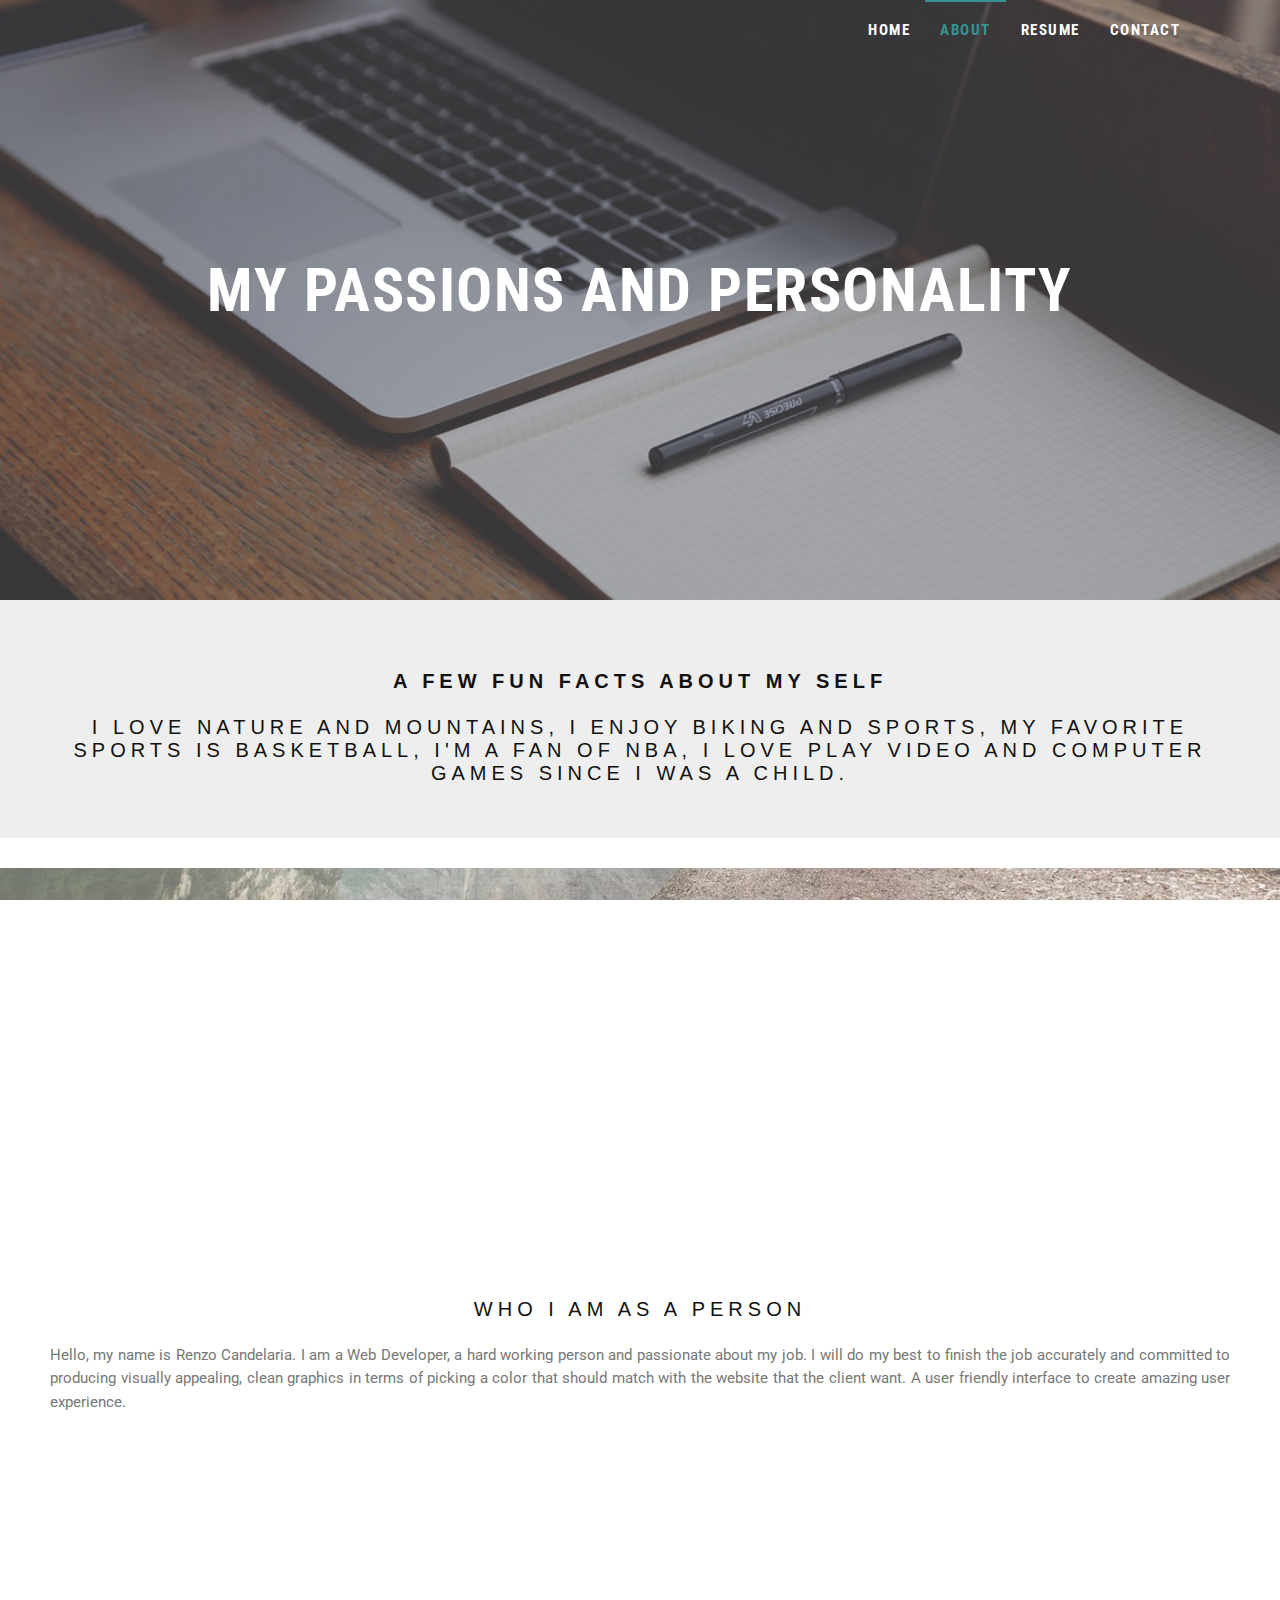
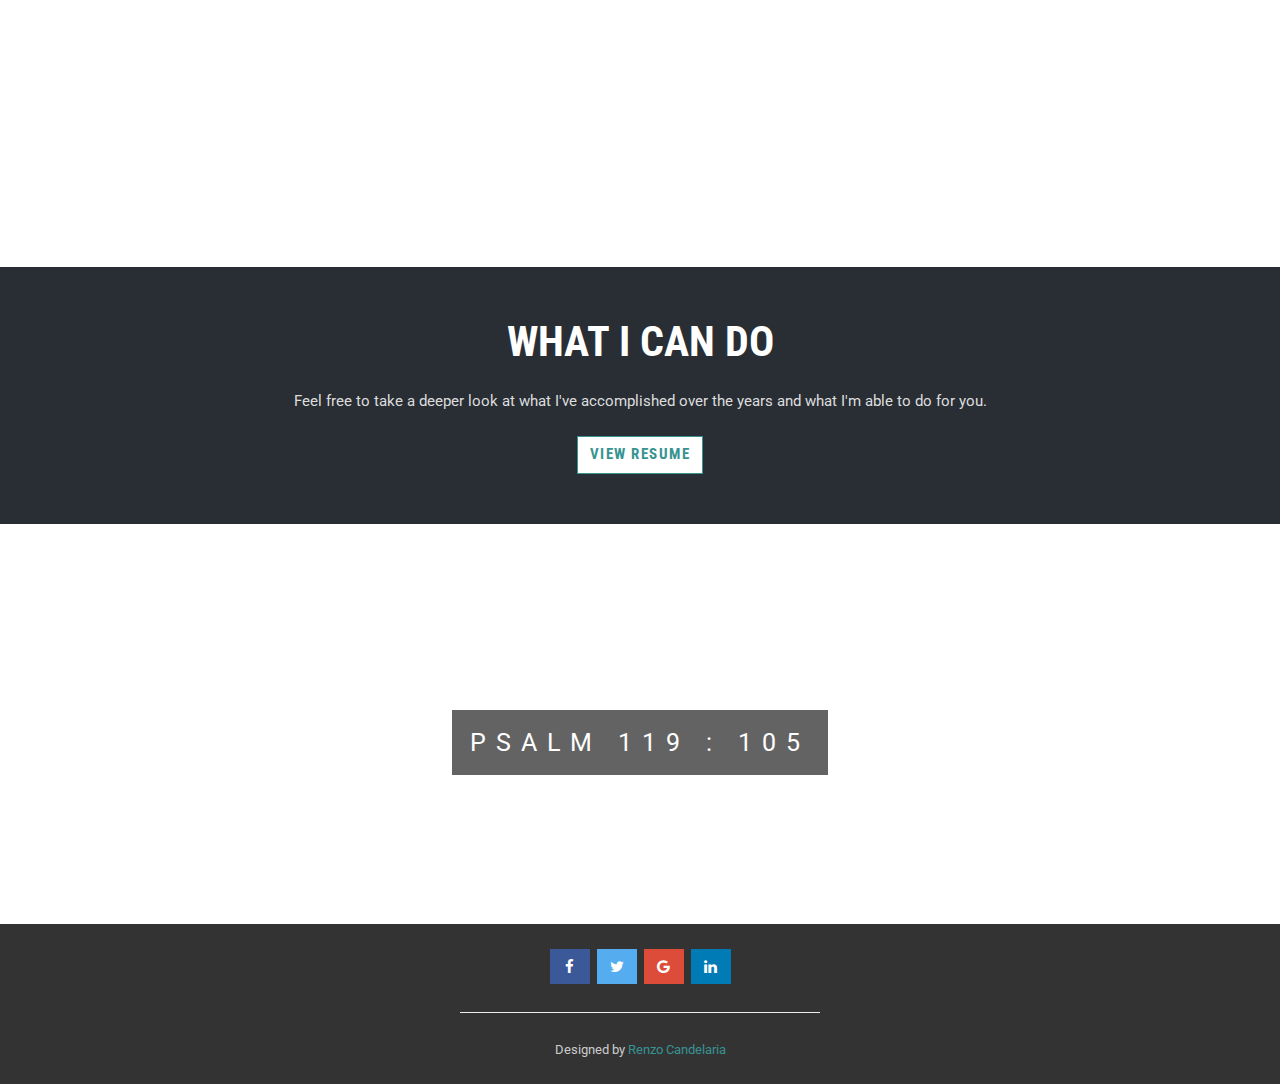
==== commit 631f9b0a: "mywebsite1" ====
--- a/about.html
+++ b/about.html
@@ -147,7 +147,7 @@
 
         <div class="jumbotron" style=" padding:70px 50px 30px 50px; text-align: justify;">
           <h3 class="text-align-center"> <strong> A few fun facts about my self </strong></h3>
-          <h3 class="text-align-center">  I love nature and mountains, I love sports, my favorite sports is Basketball, I'm a fan of NBA, I love play video and computer games since I was a child, I choose the path of being a Web Developer.</h3>
+          <h3 class="text-align-center">  I love nature and mountains, I enjoy biking and sports, my favorite sports is Basketball, I'm a fan of NBA, I love play video and computer games since I was a child. </h3>
         </div>
 
     <div class="bgimg-1">
@@ -156,54 +156,32 @@
 
     <div style="color: #777;background-color:white;text-align:center; padding:30px 50px;text-align: justify;">
       <h3 class="text-align-center">Who I am as a person</h3>
-      <p>  Hello, my name is Renzo Candelaria. I am a Web Developer, a hard working person and passionate about my job. I will do my best to finish the job accurately and committed to producing visually appealing, clean graphics in terms of picking a color that should match with the website that the client want. A user friendly interface to create amazing user experience. 
-
-       <br><br>
-
-       My path as a Front-End developer has led me to a focus in Ruby on Rails and Squarespace development. During the warmer months, I enjoy traveling to some great downhill mountain biking locations or finding a remote lake somewhere new for kayaking. Although the majority of the year, you will find me behind a computer screen. I am a passionate gamer which has had a huge impact on the start of my career, but that's a story for another time. </p>
-    </div>
-
-   
+      <p>  Hello, my name is Renzo Candelaria. I am a Web Developer, a hard working person and passionate about my job. I will do my best to finish the job accurately and committed to producing visually appealing, clean graphics in terms of picking a color that should match with the website that the client want. A user friendly interface to create amazing user experience. </p>
+    </div>
 
     <div class="bgimg-2">
   
     </div>
 
-<div style="position:relative;" class="text-align-center">
-  <div style="color:#ddd;background-color:#282E34;text-align:center;padding:50px 80px;text-align: justify;">
-    <h2 style="color: white; " class="text-align-center"> WHAT I CAN DO </h2>
-  <p class="text-align-center"> Feel free to take a deeper look at what I've accomplished over the years and what I'm able to do for you.</p>
-
-  <a href="resume.html"><div class="text-align-center"> <button class="btn btn-primary filter-button btn-md" data-filter="all"> VIEW RESUME </button> </div> </a>
-  </div>
-</div>
-
-<div class="bgimg-3">
-  <div class="caption">
-  <!-- <span class="border" style="background-color:transparent;font-size:25px;color: #f7f7f7;">PSALM 119:105</span> -->
-  <span class="border">PSALM 119 : 105</span>
-  </div>
-  <div class="caption">
-        
-  </div>
-</div>
-
-
-
-
-
-
-
-
-
-
-
-
-
-
-
-
-  
+    <div style="position:relative;" class="text-align-center">
+      <div style="color:#ddd;background-color:#282E34;text-align:center;padding:50px 80px;text-align: justify;">
+        <h2 style="color: white; " class="text-align-center"> WHAT I CAN DO </h2>
+      <p class="text-align-center"> Feel free to take a deeper look at what I've accomplished over the years and what I'm able to do for you.</p>
+
+      <a href="resume.html"><div class="text-align-center"> <button class="btn btn-primary filter-button btn-md" data-filter="all"> VIEW RESUME </button> </div> </a>
+      </div>
+    </div>
+
+    <div class="bgimg-3">
+      <div class="caption">
+      <!-- <span class="border" style="background-color:transparent;font-size:25px;color: #f7f7f7;">PSALM 119:105</span> -->
+      <span class="border">PSALM 119 : 105</span>
+      </div>
+      <div class="caption">
+            
+      </div>
+    </div>
+
     <footer class="footer">
       <div class="footer__copyright">
         <div class="container">
@@ -216,7 +194,7 @@
               <a href="#" class="fa fa-google"></a>  
               <a href="https://www.linkedin.com/in/renzocandelaria/" target="_blank" class="fa fa-linkedin"></a>
               <hr>
-              Designed by <a href="https://www.facebook.com/shtzuu"> Renzo Candelaria </a>
+              Designed by <a href="https://www.facebook.com/shtzuu" target="_blank"> Renzo Candelaria </a>
             </div>
             <div class="col-md-4">
             </div>
